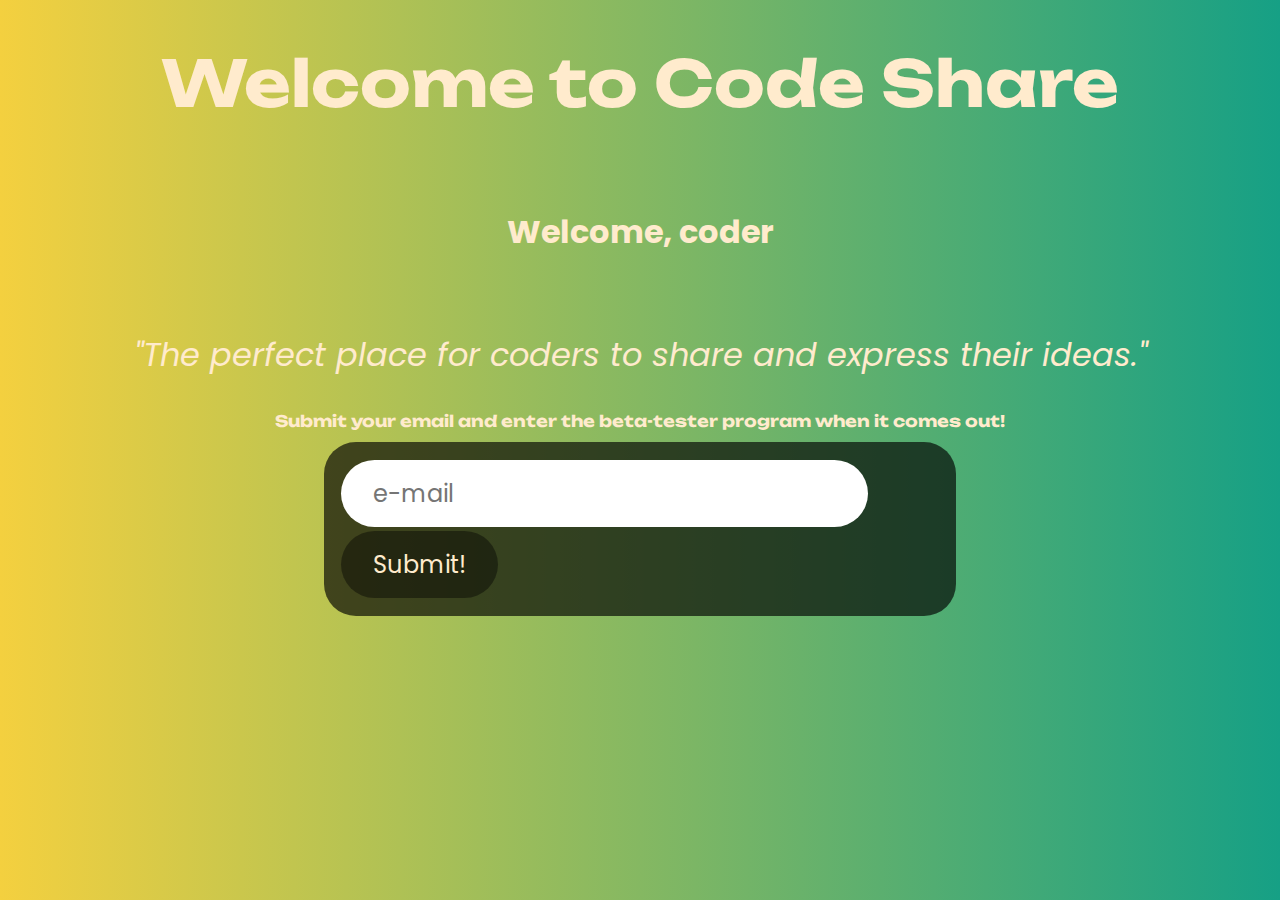
==== CODESAFE/index.html @ e120105c "Update" ====
<!DOCTYPE html>
<html lang="en">
<head>
    <meta charset="UTF-8">
    <meta http-equiv="X-UA-Compatible" content="IE=edge">
    <meta name="viewport" content="width=device-width, initial-scale=1.0">
    <title>Code Share</title>
    <link rel="stylesheet" href="styles.css">
    <link rel="icon" href="src/icon.svg">
</head>

<body>
    
    <div class = "Welcome">

        <h1>Welcome to Code Share</h1>
        <h2>Welcome, coder</h2>
    
    </div>

    <div class = "Shelf1">
        <p> "The perfect place for coders to share and express their ideas."</p>
        <h1>Submit your email and enter the beta-tester program when it comes out!<h1>
    </div>
    <div class = "SubmissionForm">

        <form onsubmit="runCode(event)" action="https://formsubmit.co/paucavadh@gmail.com" method="POST">
           <input name="email" type = "email" placeholder="e-mail" />
           <button type="submit">Submit!</button>
        </form>
        
    </div>

    <script>
        function runCode(e){
            e.preventDefault();
        }
    </script>

</body>

</html>
---- CODESAFE/styles.css ----
@import url('https://fonts.googleapis.com/css2?family=Unbounded:wght@900&display=swap');
@import url('https://fonts.googleapis.com/css2?family=Poppins:wght@500&display=swap');

h1{
    font-family: "Unbounded";
    font-size: 64px;
    font-style: bold;
    color: blanchedalmond;
    text-align: center;
}

/*The place for coders*/


.Welcome{
    text-align: center;
}

.Welcome h2{
    display: inline-block;
    font-family: "Poppins";
    color: blanchedalmond;
    font-size: 2em;
    border-radius: 2em;
    padding: 0.5em 0.5em 0.5em 0.5em;
}

.Shelf1 h1{
    font-family: "Unbounded";
    font-size: 16px;
    font-style: bold;
    color: blanchedalmond;
    text-align: center;
}

p{
    font-style: italic;
    font-size: xx-large;
    font-family: "Poppins";
    color: blanchedalmond;
}

input{
    border-radius: 2em;
    border: none;
    font-family: "Poppins";
    font-size: 24px;
    padding: 16px 32px;
    margin: 2px 1px;
    border-radius: 2em;
}

.SubmissionForm{
    margin: 0 auto;
    padding: 16px;
    width: 600px;
    background-color: rgba(0, 0, 0, 0.654);
    border-radius: 2em;
}

.Shelf1{
    text-align: center;
}

.resize {
    width: 300px;
    height: auto;
}

button{
    border-radius: 2em;
    font-family: "Poppins";
    border: 50em;
    border-color: blanchedalmond;
    color: blanchedalmond;
    background-color: rgba(0, 0, 0, 0.412);
    padding: 16px 32px;
    text-align: center;
    text-decoration: none;
    font-size: 24px;
    margin: 2px 1px;
    transition-duration: 0.4s;
    cursor: pointer;
}

body{
    background-repeat: repeat-y;
    background-color: #F4D03F;
    background-image: linear-gradient(90deg, #F4D03F 0%, #16A085 100%);
}
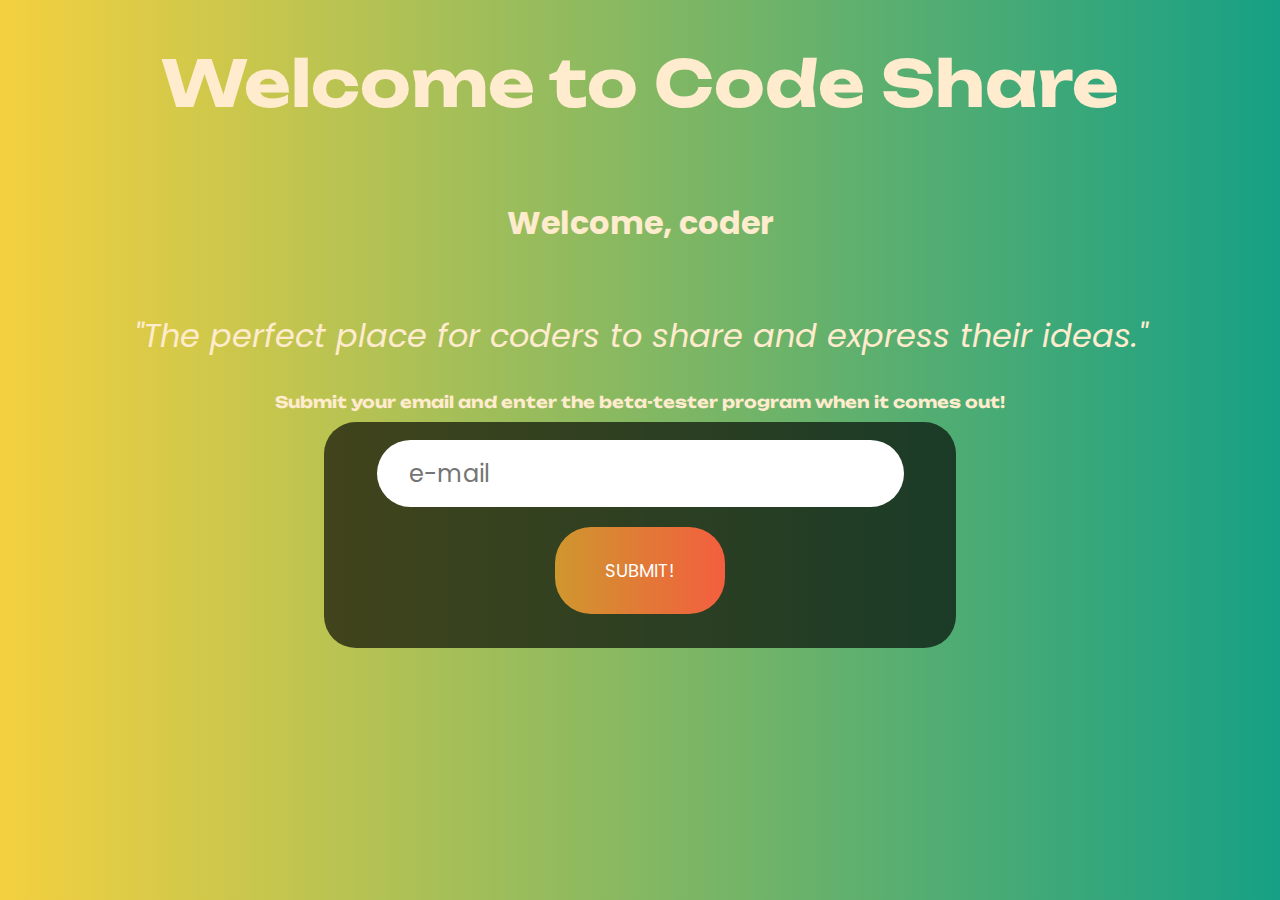
==== commit d59a6c53: "Upadte index" ====
--- a/CODESAFE/index.html
+++ b/CODESAFE/index.html
@@ -6,7 +6,7 @@
     <meta name="viewport" content="width=device-width, initial-scale=1.0">
     <title>Code Share</title>
     <link rel="stylesheet" href="styles.css">
-    <link rel="icon" href="src/icon.svg">
+    <link rel="icon" href="src/icon_cs.png">
 </head>
 
 <body>
@@ -39,4 +39,4 @@
 
 </body>
 
-</html>+</html>
--- a/CODESAFE/styles.css
+++ b/CODESAFE/styles.css
@@ -22,7 +22,7 @@
     color: blanchedalmond;
     font-size: 2em;
     border-radius: 2em;
-    padding: 0.5em 0.5em 0.5em 0.5em;
+    padding: 0.2em 0.2em 0.2em 0.2em;
 }
 
 .Shelf1 h1{
@@ -51,6 +51,7 @@
 }
 
 .SubmissionForm{
+    text-align: center;
     margin: 0 auto;
     padding: 16px;
     width: 600px;
@@ -68,19 +69,27 @@
 }
 
 button{
+    font-family: "Poppins";
+    font-size: large;
+    position: sticky;
+    background-image: linear-gradient(to right, #cf972e 0%, #f45d3f 51%, #cf972e 100%);
+    margin: 1em auto;
+    padding: 30px 50px;
+    text-align: center;
+    text-transform: uppercase;
+    transition: 0.5s;
+    background-size: 200% auto;
+    border: none;
+    color: white;
     border-radius: 2em;
-    font-family: "Poppins";
-    border: 50em;
-    border-color: blanchedalmond;
-    color: blanchedalmond;
-    background-color: rgba(0, 0, 0, 0.412);
-    padding: 16px 32px;
-    text-align: center;
-    text-decoration: none;
-    font-size: 24px;
-    margin: 2px 1px;
-    transition-duration: 0.4s;
-    cursor: pointer;
+    display: block;
+}
+        
+button:hover {
+    background-position: right center;
+    /* change the direction of the change here */
+    color: #fff;
+    text-decoration:none;
 }
 
 body{
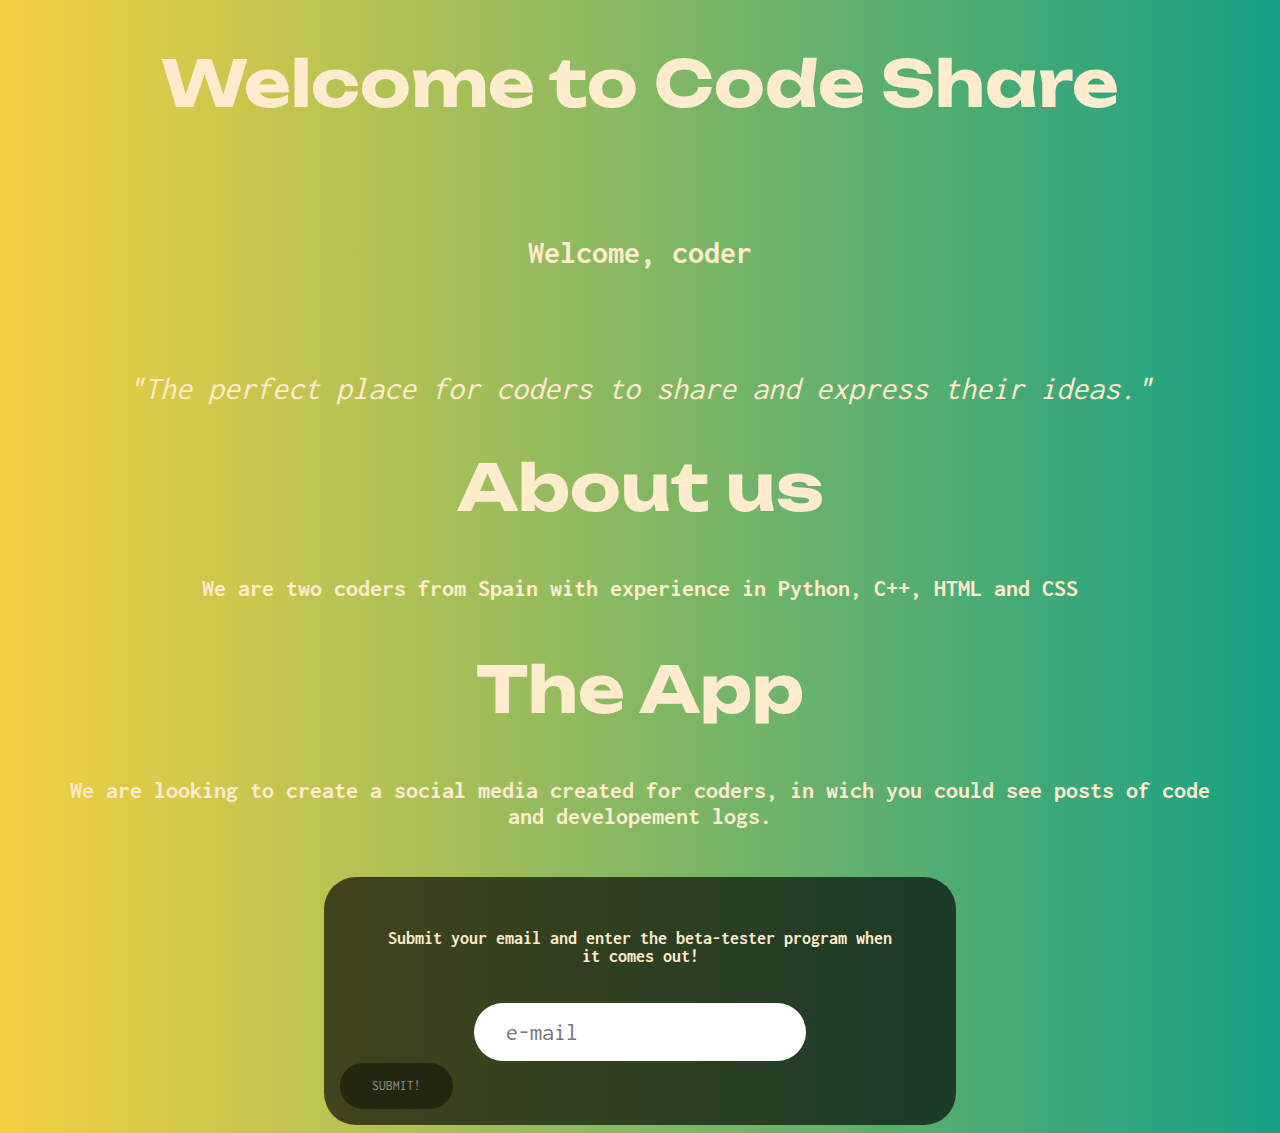
==== commit 02bca1bb: "Update 0.0.9" ====
--- a/CODESAFE/index.html
+++ b/CODESAFE/index.html
@@ -20,11 +20,22 @@
 
     <div class = "Shelf1">
         <p> "The perfect place for coders to share and express their ideas."</p>
-        <h1>Submit your email and enter the beta-tester program when it comes out!<h1>
     </div>
+
+
+    <div class = "AboutUs">
+        <h1>About us</h1>
+        <h2>We are two coders from Spain with experience in Python, C++, HTML and CSS</h2>
+    </div>
+
+    <div class = "TheApp">
+        <h1>The App</h1>
+        <h2> We are looking to create a social media created for coders, in wich you could see posts of code and developement logs.</h2>
+    </div>
+    
     <div class = "SubmissionForm">
-
-        <form onsubmit="runCode(event)" action="https://formsubmit.co/paucavadh@gmail.com" method="POST">
+        <h2>Submit your email and enter the beta-tester program when it comes out!</h2>
+        <form onsubmit="runCode(event), msgSubmmit()" action="https://formsubmit.co/paucavadh@gmail.com" method="POST">
            <input name="email" type = "email" placeholder="e-mail" />
            <button type="submit">Submit!</button>
         </form>
@@ -35,6 +46,10 @@
         function runCode(e){
             e.preventDefault();
         }
+
+        function msgSubmmit(){
+           alert("Thanks!") 
+        }
     </script>
 
 </body>
--- a/CODESAFE/styles.css
+++ b/CODESAFE/styles.css
@@ -1,5 +1,6 @@
 @import url('https://fonts.googleapis.com/css2?family=Unbounded:wght@900&display=swap');
 @import url('https://fonts.googleapis.com/css2?family=Poppins:wght@500&display=swap');
+@import url('https://fonts.googleapis.com/css2?family=Inconsolata:wght@500&display=swap');
 
 h1{
     font-family: "Unbounded";
@@ -14,11 +15,12 @@
 
 .Welcome{
     text-align: center;
+    overflow: none;
 }
 
 .Welcome h2{
     display: inline-block;
-    font-family: "Poppins";
+    font-family: "Inconsolata";
     color: blanchedalmond;
     font-size: 2em;
     border-radius: 2em;
@@ -36,18 +38,26 @@
 p{
     font-style: italic;
     font-size: xx-large;
-    font-family: "Poppins";
+    font-family: "Inconsolata";
     color: blanchedalmond;
 }
 
 input{
     border-radius: 2em;
     border: none;
-    font-family: "Poppins";
+    font-family: "Inconsolata";
     font-size: 24px;
     padding: 16px 32px;
     margin: 2px 1px;
     border-radius: 2em;
+}
+
+
+h2{
+    margin: 2em;
+    text-align: center;
+    font-family: "Inconsolata";
+    color: blanchedalmond;
 }
 
 .SubmissionForm{
@@ -57,6 +67,12 @@
     width: 600px;
     background-color: rgba(0, 0, 0, 0.654);
     border-radius: 2em;
+}
+
+.SubmissionForm h2{
+    font-family: "Inconsolata";
+    color: blanchedalmond;
+    font-size: large;
 }
 
 .Shelf1{
@@ -69,22 +85,23 @@
 }
 
 button{
-    font-family: "Poppins";
-    font-size: large;
-    position: sticky;
-    background-image: linear-gradient(to right, #cf972e 0%, #f45d3f 51%, #cf972e 100%);
-    margin: 1em auto;
-    padding: 30px 50px;
+    border-radius: 2em;
+    font-family: "Inconsolata";
+    border: 50em;
+    border-color: blanchedalmond;
+    color: blanchedalmond;
+    background-color: rgba(0, 0, 0, 0.412);
+    padding: 16px 32px;
     text-align: center;
     text-transform: uppercase;
     transition: 0.5s;
     background-size: 200% auto;
     border: none;
-    color: white;
+    color: rgba(255, 255, 255, 0.5);
     border-radius: 2em;
     display: block;
 }
-        
+
 button:hover {
     background-position: right center;
     /* change the direction of the change here */
@@ -93,7 +110,7 @@
 }
 
 body{
-    background-repeat: repeat-y;
+    background-repeat: repeat-y repeat-x;
     background-color: #F4D03F;
     background-image: linear-gradient(90deg, #F4D03F 0%, #16A085 100%);
 }
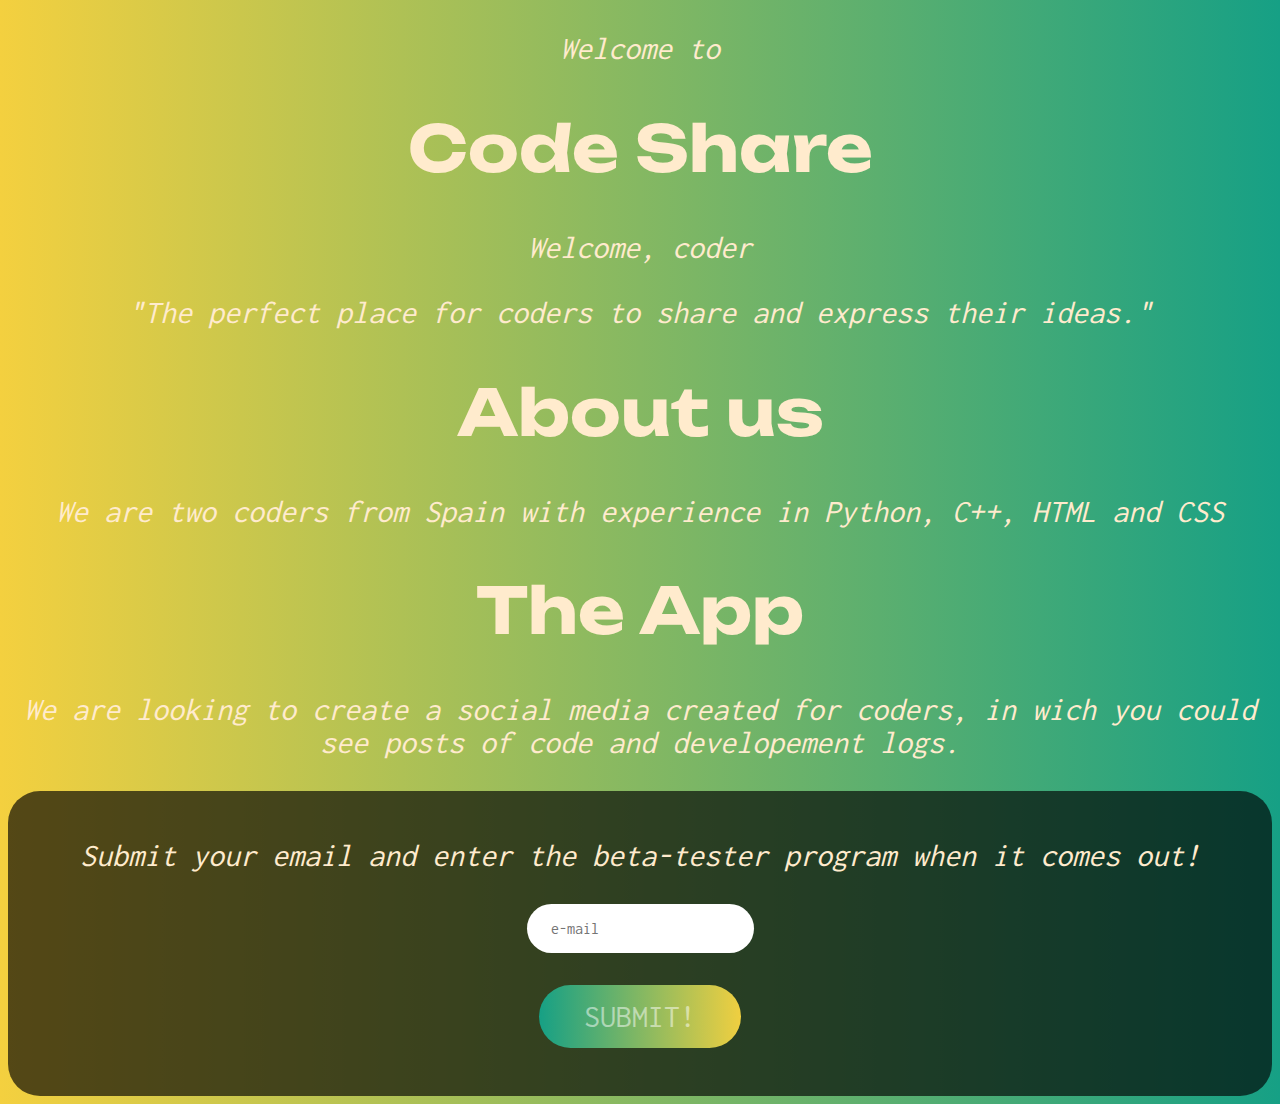
==== commit 91e18e24: "Update for mobile display" ====
--- a/CODESAFE/index.html
+++ b/CODESAFE/index.html
@@ -12,9 +12,9 @@
 <body>
     
     <div class = "Welcome">
-
-        <h1>Welcome to Code Share</h1>
-        <h2>Welcome, coder</h2>
+        <p>Welcome to</p>
+        <h1>Code Share</h1>
+        <p>Welcome, coder</p>
     
     </div>
 
@@ -25,16 +25,16 @@
 
     <div class = "AboutUs">
         <h1>About us</h1>
-        <h2>We are two coders from Spain with experience in Python, C++, HTML and CSS</h2>
+        <p>We are two coders from Spain with experience in Python, C++, HTML and CSS</p>
     </div>
 
     <div class = "TheApp">
         <h1>The App</h1>
-        <h2> We are looking to create a social media created for coders, in wich you could see posts of code and developement logs.</h2>
+        <p> We are looking to create a social media created for coders, in wich you could see posts of code and developement logs.</p>
     </div>
     
     <div class = "SubmissionForm">
-        <h2>Submit your email and enter the beta-tester program when it comes out!</h2>
+        <p>Submit your email and enter the beta-tester program when it comes out!</p>
         <form onsubmit="runCode(event), msgSubmmit()" action="https://formsubmit.co/paucavadh@gmail.com" method="POST">
            <input name="email" type = "email" placeholder="e-mail" />
            <button type="submit">Submit!</button>
--- a/CODESAFE/styles.css
+++ b/CODESAFE/styles.css
@@ -15,7 +15,6 @@
 
 .Welcome{
     text-align: center;
-    overflow: none;
 }
 
 .Welcome h2{
@@ -30,31 +29,30 @@
 .Shelf1 h1{
     font-family: "Unbounded";
     font-size: 16px;
-    font-style: bold;
     color: blanchedalmond;
     text-align: center;
 }
 
 p{
     font-style: italic;
+    text-align: center;
     font-size: xx-large;
     font-family: "Inconsolata";
     color: blanchedalmond;
 }
 
 input{
-    border-radius: 2em;
     border: none;
     font-family: "Inconsolata";
-    font-size: 24px;
-    padding: 16px 32px;
-    margin: 2px 1px;
+    font-size: 16px;
+    padding: 16px 24px;
     border-radius: 2em;
 }
 
 
 h2{
     margin: 2em;
+    font-style: normal;
     text-align: center;
     font-family: "Inconsolata";
     color: blanchedalmond;
@@ -64,7 +62,6 @@
     text-align: center;
     margin: 0 auto;
     padding: 16px;
-    width: 600px;
     background-color: rgba(0, 0, 0, 0.654);
     border-radius: 2em;
 }
@@ -84,33 +81,30 @@
     height: auto;
 }
 
+
 button{
-    border-radius: 2em;
-    font-family: "Inconsolata";
-    border: 50em;
-    border-color: blanchedalmond;
-    color: blanchedalmond;
-    background-color: rgba(0, 0, 0, 0.412);
-    padding: 16px 32px;
-    text-align: center;
-    text-transform: uppercase;
-    transition: 0.5s;
-    background-size: 200% auto;
-    border: none;
-    color: rgba(255, 255, 255, 0.5);
-    border-radius: 2em;
-    display: block;
-}
+   background-image: linear-gradient(to right, #16A085 0%, #F4D03F  51%, #16A085  100%);
+   font-family: "Inconsolata";
+   font-size: xx-large;
+   margin: 1em auto;
+   padding: 15px 45px;
+   text-align: center;
+   text-transform: uppercase;
+   transition: 0.5s;
+   background-size: 200% auto;
+   color: rgba(255, 255, 255, 0.5);
+   border: none;
+   border-radius: 2em;
+   display: block;
+ }
 
-button:hover {
-    background-position: right center;
-    /* change the direction of the change here */
-    color: #fff;
-    text-decoration:none;
-}
+button:hover{
+   background-position: right center; /* change the direction of the change here */
+   color: #fff;
+   text-decoration: none;
+ }
+
 
 body{
-    background-repeat: repeat-y repeat-x;
-    background-color: #F4D03F;
     background-image: linear-gradient(90deg, #F4D03F 0%, #16A085 100%);
 }
